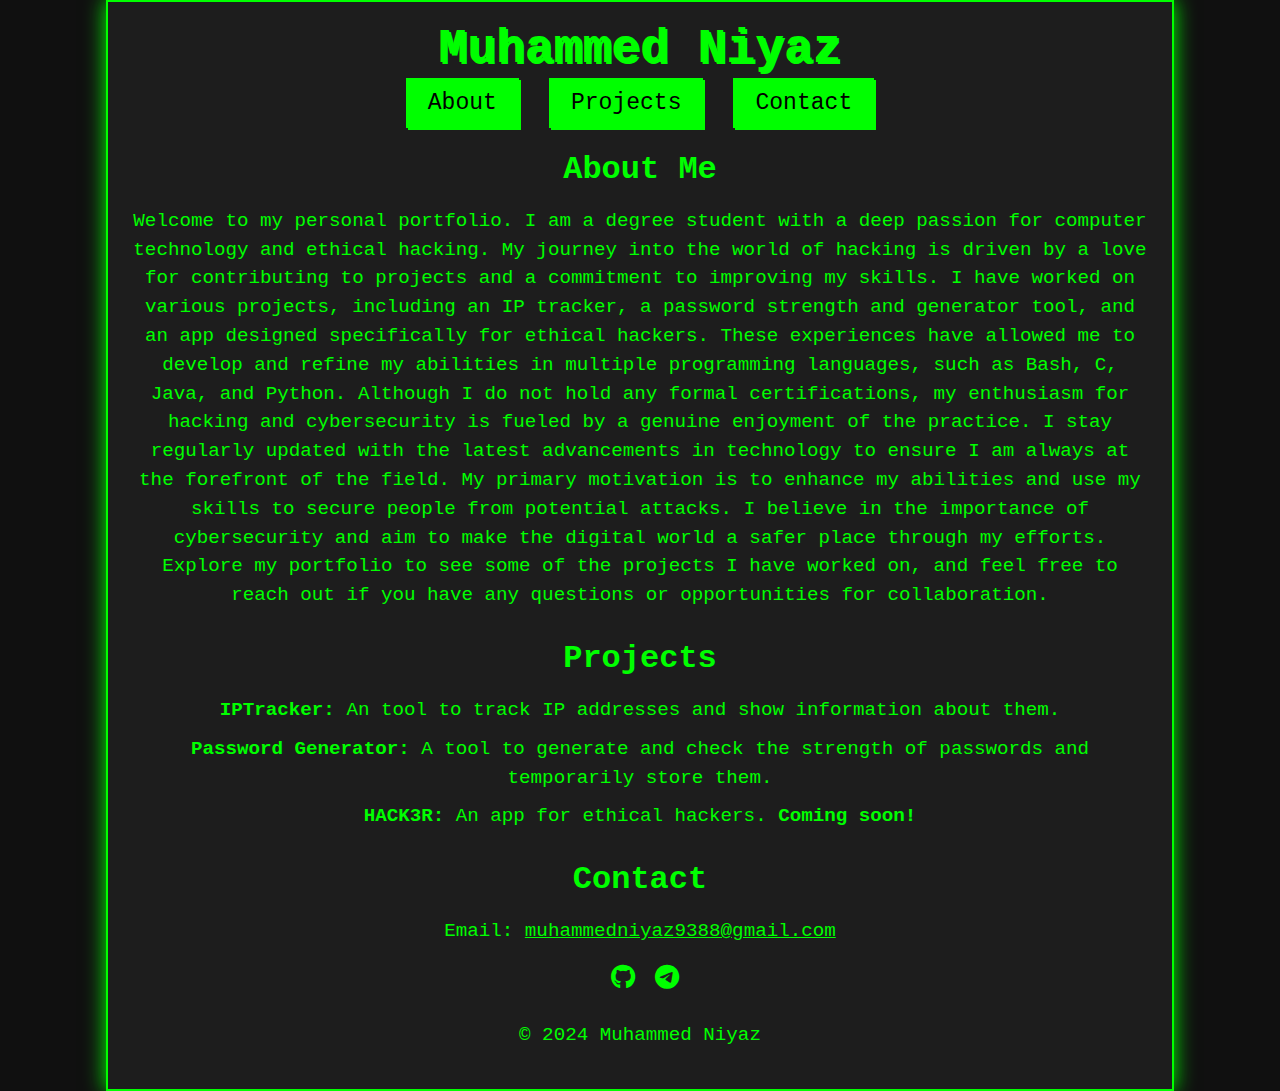
==== index.html @ b396d8b2 "Update index.html" ====
<!DOCTYPE html>
<html lang="en">
<head>
    <meta charset="UTF-8">
    <meta name="viewport" content="width=device-width, initial-scale=1.0">
    <title>My Hacker Portfolio</title>
    <link rel="stylesheet" href="https://cdnjs.cloudflare.com/ajax/libs/font-awesome/6.5.2/css/all.min.css">
    <style>
        body {
            background-color: #101010;
            color: #00FF00;
            font-family: 'Courier New', Courier, monospace;
            margin: 0;
            padding: 0;
            display: flex;
            justify-content: center;
            align-items: center;
            min-height: 100vh;
        }

        .container {
            width: 80%;
            background-color: #44444444;
            border: 2px solid #00FF00;
            padding: 20px;
            box-shadow: 0 0 20px #00FF00;
            
        }

        header {
            text-align: center;
            margin-bottom: 30px;
        }

        h1 {
            font-size: 3em;
            margin: 0;
            text-shadow: 2px 2px #00FF00;
        }

        nav ul {
            list-style: none;
            padding: 0;
            display: flex;
            justify-content: center;
            margin-top: 10px;
        }

        nav ul li {
            margin: 0 15px;
        }

        nav ul li a {
            color: #000;
            background-color: #00FF00;
            padding: 10px 20px;
            text-decoration: none;
            font-size: 1.2em;
            border: 2px solid #00FF00;
            box-shadow: 2px 2px #00FF00;
        }

        nav ul li a:hover {
            background-color: #000;
            color: #00FF00;
            border: 2px solid #00FF00;
        }

        main {
            text-align: center;
        }

        section {
            margin-bottom: 30px;
        }

        h2 {
            font-size: 2em;
            margin-bottom: 15px;
        }

        p, ul {
            font-size: 1.2em;
            line-height: 1.5;
        }

        ul {
            list-style: none;
            padding: 0;
        }

        ul li {
            margin: 10px 0;
        }

        footer {
            text-align: center;
            margin-top: 30px;
        }

        a {
            color: #00FF00;
        }

        i {
            color: #00FF00;
            background-color: transparent;
            font-size: 25px;
            margin-left: 10px;
            cursor: pointer;
            transition: color 0.3s ease-in-out;
        }

        i:hover {
            color: #ffffffec;
        }

        @media (max-width: 600px) {
            .container {
                width: 90%;
                padding: 15px;
            }

            h1 {
                font-size: 2.5em;
            }

            nav ul li a {
                padding: 8px 16px;
                font-size: 1em;
            }

            h2 {
                font-size: 1.8em;
            }

            p, ul {
                font-size: 1em;
            }

            i {
                font-size: 20px;
            }
        }

        @media (max-width: 600px) {
            .container {
                width: 95%;
                padding: 10px;
            }

            h1 {
                font-size: 2em;
            }

            nav ul {
                /* flex-direction: column; */
                align-items: center;
            }

            nav ul li {
                margin: 10px 10px;
            }

            nav ul li a {
                padding: 5px 10px;
                font-size: 0.9em;
            }

            h2 {
                font-size: 1.5em;
            }

            p, ul {
                font-size: 0.9em;
            }

            i {
                font-size: 18px;
            }
            @media (max-width:600px){
                h1{
                    font-size: 2em;
                }
            }
        }
    </style>
</head>
<body>
    <div class="container">
        <header>
            <h1>Muhammed Niyaz</h1>
            <nav>
                <ul>
                    <li><a href="#about">About</a></li>
                    <li><a href="#projects">Projects</a></li>
                    <li><a href="#contact">Contact</a></li>
                </ul>
            </nav>
        </header>
        <main>
            <section id="about">
                <h2>About Me</h2>
                <p>Welcome to my personal portfolio. I am a degree student with a deep passion for computer technology and ethical hacking. My journey into the world of hacking is driven by a love for contributing to projects and a commitment to improving my skills.

                    I have worked on various projects, including an IP tracker, a password strength and generator tool, and an app designed specifically for ethical hackers. These experiences have allowed me to develop and refine my abilities in multiple programming languages, such as Bash, C, Java, and Python.
                    
                    Although I do not hold any formal certifications, my enthusiasm for hacking and cybersecurity is fueled by a genuine enjoyment of the practice. I stay regularly updated with the latest advancements in technology to ensure I am always at the forefront of the field.
                    
                    My primary motivation is to enhance my abilities and use my skills to secure people from potential attacks. I believe in the importance of cybersecurity and aim to make the digital world a safer place through my efforts.
                    
                    Explore my portfolio to see some of the projects I have worked on, and feel free to reach out if you have any questions or opportunities for collaboration.</p>
            </section>
            <section id="projects">
                <h2>Projects</h2>
                <ul>
                    <a href="https://niyaz5.github.io/iptracker" style="text-decoration: none;">
                    <li><strong>IPTracker:</strong> An tool to track IP addresses and show information about them.</li>
                    </a>
                    <a href="https://niyaz5.github.io/password-generator" style="text-decoration: none;">
                    <li><strong>Password Generator:</strong> A tool to generate and check the strength of passwords and temporarily store them.</li>
                    </a>
                    <a href="https://niyaz5.github.io/test" style="text-decoration: none;">
                    <li><strong>HACK3R:</strong> An app for ethical hackers. <strong>Coming soon!</strong></li>
                    </a>
                </ul>
            </section>
            <section id="contact">
                <h2>Contact</h2>
                <p>Email: <a href="mailto:muhammedniyaz9388@gmail.com">muhammedniyaz9388@gmail.com</a></p>
                   
                <a href="https://github.com/Niyaz5"><i class="fa-brands fa-github"></i></a>
                <a href="https://t.me/niyyaz">
                    <i class="fa-brands fa-telegram"></i></a>

            </section>

        </main>
        <footer>
            <p>&copy; 2024 Muhammed Niyaz</p>
        </footer>
    </div>
</body>
</html>
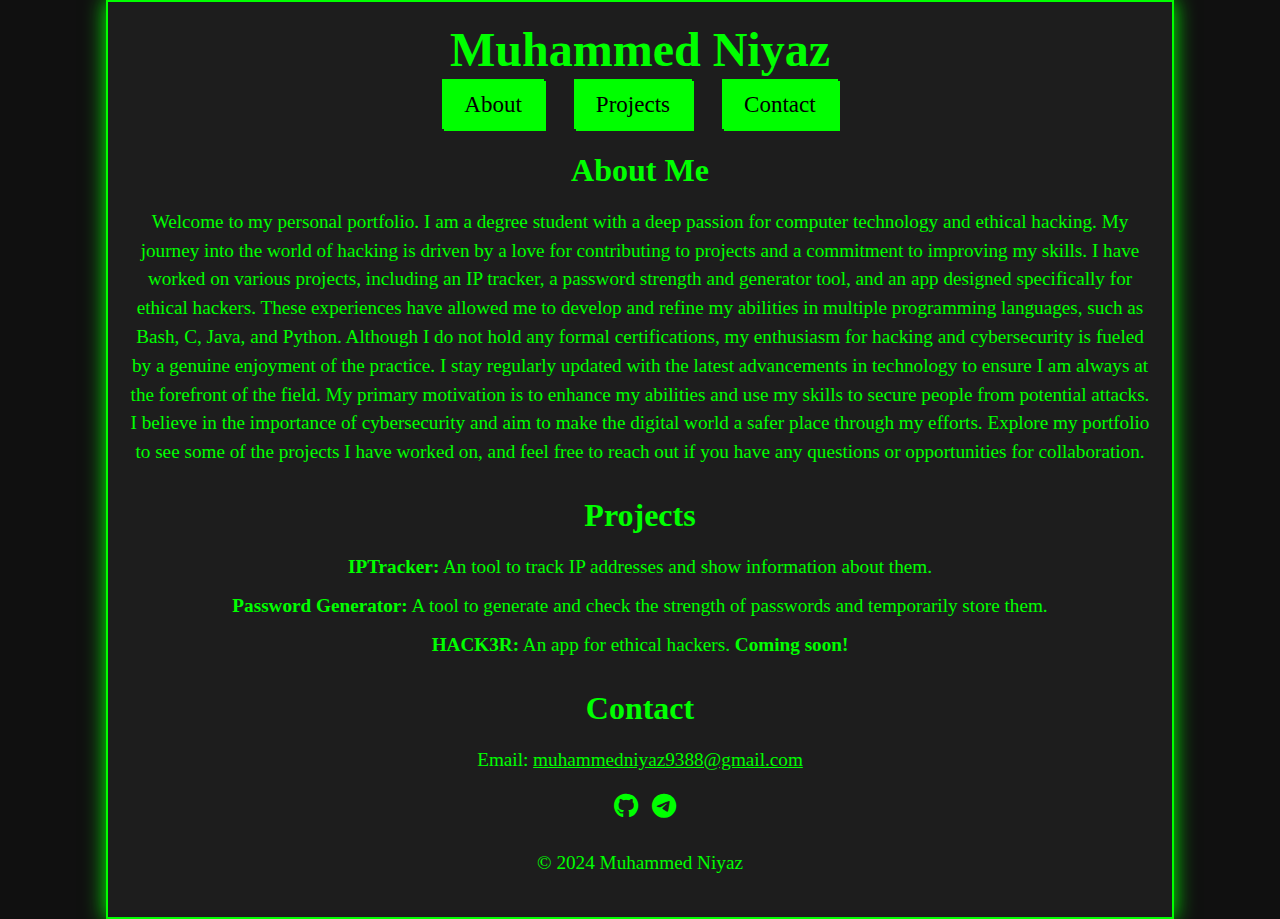
==== commit 4aad9fc3: "Update index.html" ====
--- a/index.html
+++ b/index.html
@@ -9,7 +9,7 @@
         body {
             background-color: #101010;
             color: #00FF00;
-            font-family: 'Courier New', Courier, monospace;
+            font-family: ui-monospace;
             margin: 0;
             padding: 0;
             display: flex;
@@ -35,7 +35,7 @@
         h1 {
             font-size: 3em;
             margin: 0;
-            text-shadow: 2px 2px #00FF00;
+            /* text-shadow: 2px 2px #00FF00; */
         }
 
         nav ul {
@@ -184,12 +184,17 @@
                 }
             }
         }
+        #emaiId:hover{
+            color: #ffffffec;
+            transition: color .3s ease-in-out;
+        }
     </style>
 </head>
 <body>
     <div class="container">
         <header>
-            <h1>Muhammed Niyaz</h1>
+            <a href="https://niyaz5.github.io" style="text-decoration: none;">
+            <h1>Muhammed Niyaz</h1></a>
             <nav>
                 <ul>
                     <li><a href="#about">About</a></li>
@@ -215,19 +220,19 @@
                 <h2>Projects</h2>
                 <ul>
                     <a href="https://niyaz5.github.io/iptracker" style="text-decoration: none;">
-                    <li><strong>IPTracker:</strong> An tool to track IP addresses and show information about them.</li>
-                    </a>
+                    <li><strong>IPTracker</a>:</strong> An tool to track IP addresses and show information about them.</li>
+                    
                     <a href="https://niyaz5.github.io/password-generator" style="text-decoration: none;">
-                    <li><strong>Password Generator:</strong> A tool to generate and check the strength of passwords and temporarily store them.</li>
-                    </a>
+                    <li><strong>Password Generator</a>:</strong> A tool to generate and check the strength of passwords and temporarily store them.</li>
+                    
                     <a href="https://niyaz5.github.io/test" style="text-decoration: none;">
-                    <li><strong>HACK3R:</strong> An app for ethical hackers. <strong>Coming soon!</strong></li>
-                    </a>
+                    <li><strong>HACK3R</a>:</strong> An app for ethical hackers. <strong>Coming soon!</strong></li>
+                    
                 </ul>
             </section>
             <section id="contact">
                 <h2>Contact</h2>
-                <p>Email: <a href="mailto:muhammedniyaz9388@gmail.com">muhammedniyaz9388@gmail.com</a></p>
+                <p>Email: <a href="mailto:muhammedniyaz9388@gmail.com" id="emaiId">muhammedniyaz9388@gmail.com</a></p>
                    
                 <a href="https://github.com/Niyaz5"><i class="fa-brands fa-github"></i></a>
                 <a href="https://t.me/niyyaz">
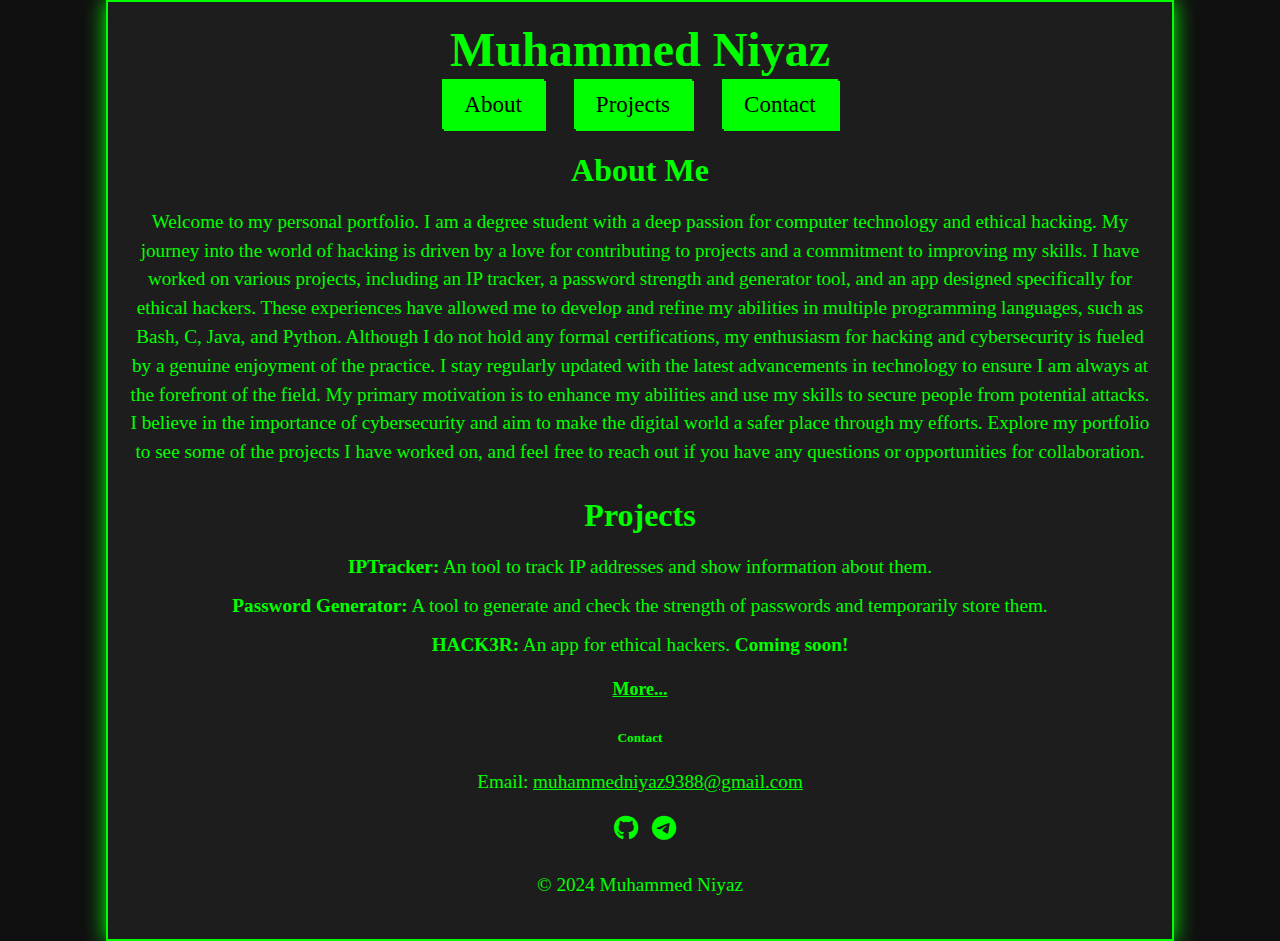
==== commit 8aa48e04: "Update index.html" ====
--- a/index.html
+++ b/index.html
@@ -3,8 +3,9 @@
 <head>
     <meta charset="UTF-8">
     <meta name="viewport" content="width=device-width, initial-scale=1.0">
-    <title>My Hacker Portfolio</title>
+    <title>niyaz</title>
     <link rel="stylesheet" href="https://cdnjs.cloudflare.com/ajax/libs/font-awesome/6.5.2/css/all.min.css">
+   
     <style>
         body {
             background-color: #101010;
@@ -229,9 +230,11 @@
                     <li><strong>HACK3R</a>:</strong> An app for ethical hackers. <strong>Coming soon!</strong></li>
                     
                 </ul>
+                <a href="/projects.html">
+                <h2 style="font-size: 18px;">More...</a></h2>
             </section>
             <section id="contact">
-                <h2>Contact</h2>
+                <h5>Contact</h5>
                 <p>Email: <a href="mailto:muhammedniyaz9388@gmail.com" id="emaiId">muhammedniyaz9388@gmail.com</a></p>
                    
                 <a href="https://github.com/Niyaz5"><i class="fa-brands fa-github"></i></a>
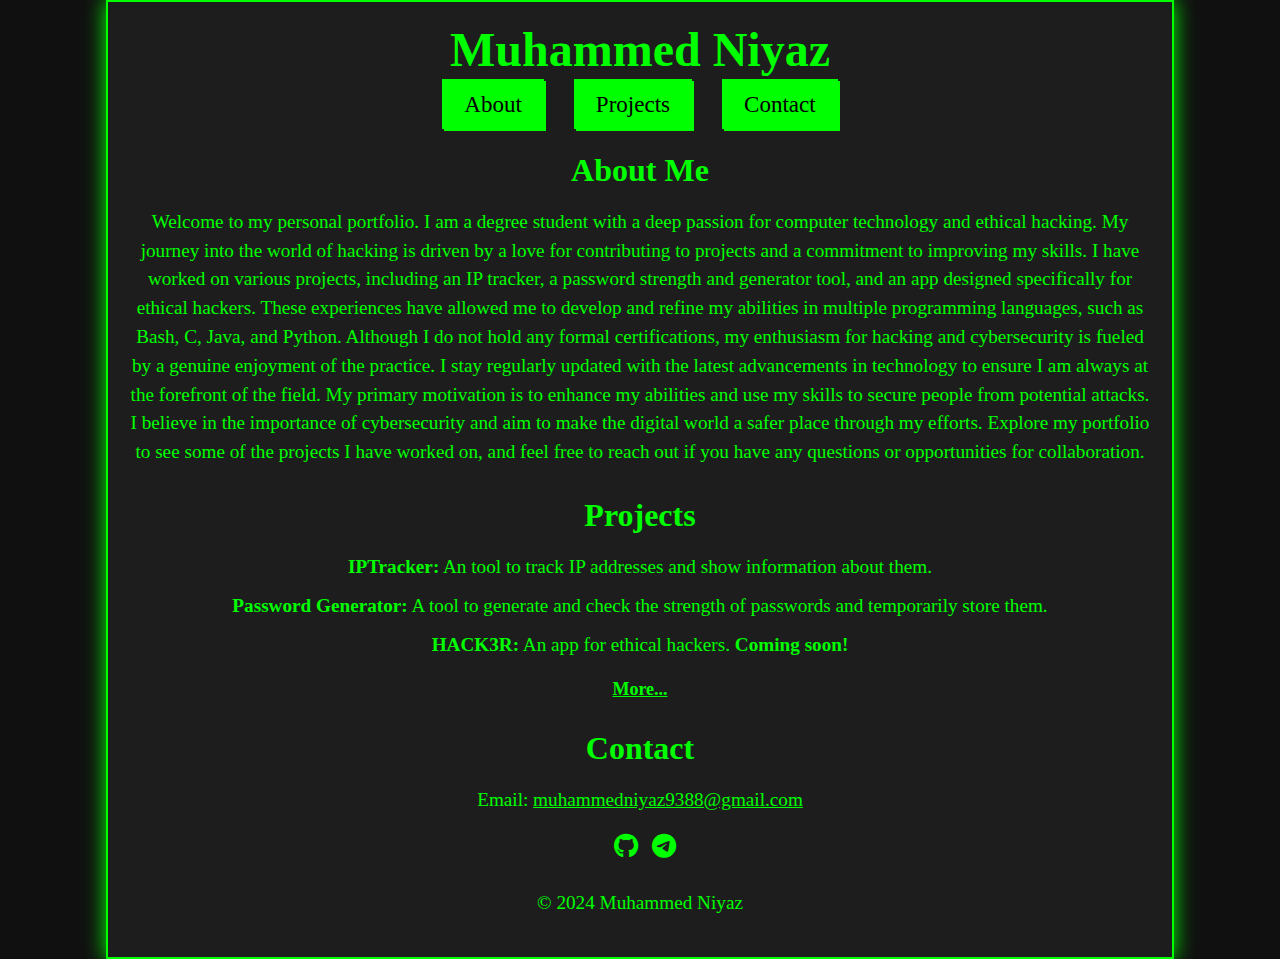
==== commit b0b10922: "Update index.html" ====
--- a/index.html
+++ b/index.html
@@ -234,7 +234,7 @@
                 <h2 style="font-size: 18px;">More...</a></h2>
             </section>
             <section id="contact">
-                <h5>Contact</h5>
+                <h2>Contact</h2>
                 <p>Email: <a href="mailto:muhammedniyaz9388@gmail.com" id="emaiId">muhammedniyaz9388@gmail.com</a></p>
                    
                 <a href="https://github.com/Niyaz5"><i class="fa-brands fa-github"></i></a>
